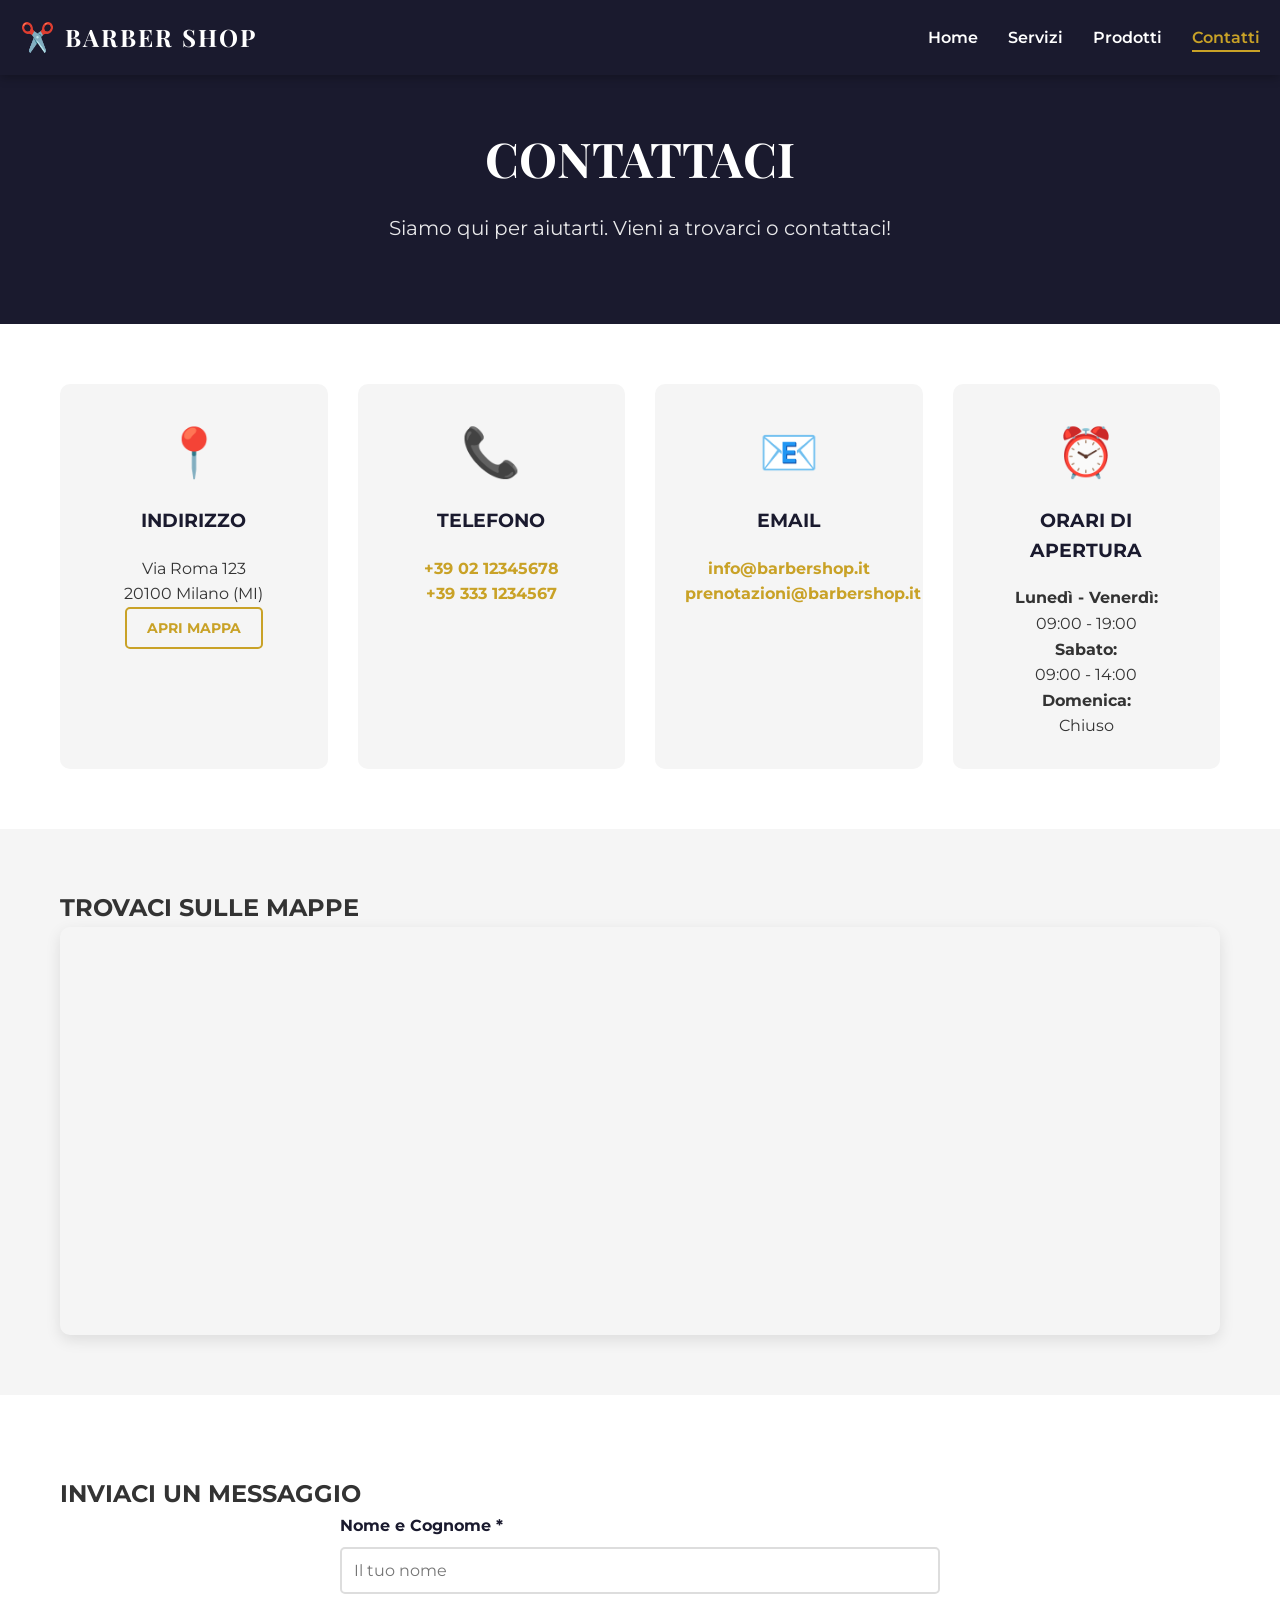
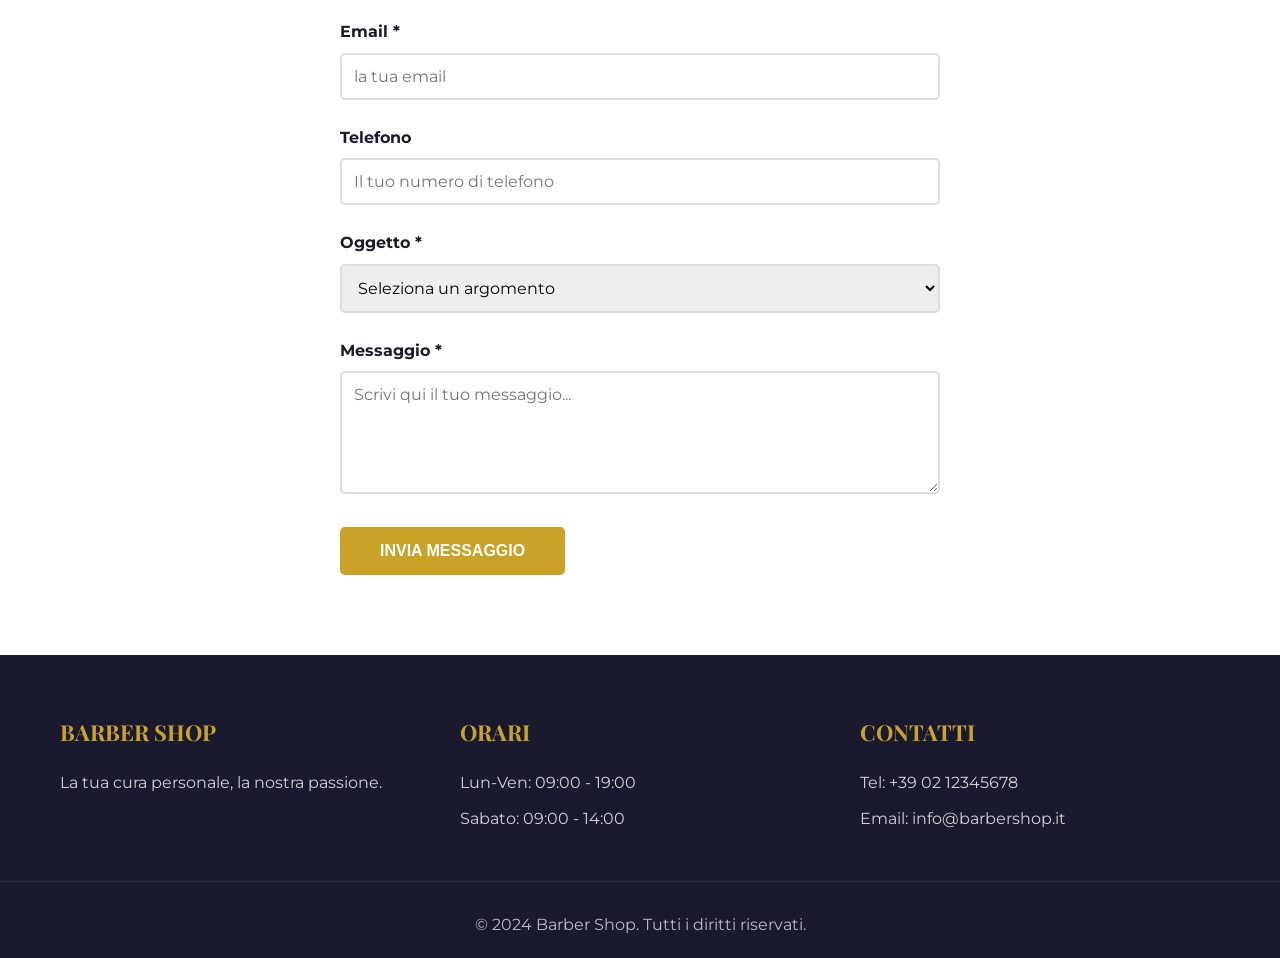
==== contacts.html @ 752fe178 "Add files via upload" ====
<!DOCTYPE html>
<html lang="it">
<head>
    <meta charset="UTF-8">
    <meta name="viewport" content="width=device-width, initial-scale=1.0">
    <title>Contatti - Barber Shop</title>
    <link rel="stylesheet" href="styles.css">
    <link rel="preconnect" href="https://fonts.googleapis.com">
    <link rel="preconnect" href="https://fonts.gstatic.com" crossorigin>
    <link href="https://fonts.googleapis.com/css2?family=Montserrat:wght@400;600;700&family=Playfair+Display:wght@700&display=swap" rel="stylesheet">
</head>
<body>
    <!-- Navbar -->
    <nav class="navbar">
        <div class="container navbar-container">
            <a href="index.html" class="logo">
                <span class="logo-icon">✂️</span>
                <span class="logo-text">BARBER SHOP</span>
            </a>
            
            <button class="hamburger" id="hamburger" aria-label="Menu">
                <span></span>
                <span></span>
                <span></span>
            </button>
            
            <ul class="nav-menu" id="nav-menu">
                <li><a href="index.html" class="nav-link">Home</a></li>
                <li><a href="services.html" class="nav-link">Servizi</a></li>
                <li><a href="products.html" class="nav-link">Prodotti</a></li>
                <li><a href="contacts.html" class="nav-link active">Contatti</a></li>
            </ul>
        </div>
    </nav>

    <!-- Header Section -->
    <section class="page-header">
        <h1>CONTATTACI</h1>
        <p>Siamo qui per aiutarti. Vieni a trovarci o contattaci!</p>
    </section>

    <!-- Contatti Info -->
    <section class="contacts-section">
        <div class="container">
            <div class="contact-info-grid">
                <div class="contact-card">
                    <div class="contact-icon">📍</div>
                    <h3>INDIRIZZO</h3>
                    <p>Via Roma 123<br>20100 Milano (MI)</p>
                    <a href="https://www.google.com/maps/search/?api=1&query=Via+Roma+123+Milano" target="_blank" class="btn btn-sm btn-secondary">APRI MAPPA</a>
                </div>
                <div class="contact-card">
                    <div class="contact-icon">📞</div>
                    <h3>TELEFONO</h3>
                    <p><a href="tel:+390212345678" class="phone-link">+39 02 12345678</a></p>
                    <p><a href="tel:+393331234567" class="phone-link">+39 333 1234567</a></p>
                </div>
                <div class="contact-card">
                    <div class="contact-icon">📧</div>
                    <h3>EMAIL</h3>
                    <p><a href="mailto:info@barbershop.it" class="email-link">info@barbershop.it</a></p>
                    <p><a href="mailto:prenotazioni@barbershop.it" class="email-link">prenotazioni@barbershop.it</a></p>
                </div>
                <div class="contact-card">
                    <div class="contact-icon">⏰</div>
                    <h3>ORARI DI APERTURA</h3>
                    <p><strong>Lunedì - Venerdì:</strong><br>09:00 - 19:00</p>
                    <p><strong>Sabato:</strong><br>09:00 - 14:00</p>
                    <p><strong>Domenica:</strong><br>Chiuso</p>
                </div>
            </div>
        </div>
    </section>

    <!-- Mappa -->
    <section class="map-section">
        <div class="container">
            <h2>TROVACI SULLE MAPPE</h2>
            <div class="map-container">
                <a href="https://www.google.com/maps/search/?api=1&query=Via+Roma+123+Milano" target="_blank" class="map-link">
                    <iframe 
                        src="https://www.openstreetmap.org/export/embed.html?bbox=9.1800,45.4600,9.1900,45.4700&amp;layer=mapnik" 
                        style="width: 100%; height: 400px; border: none;"
                        allowfullscreen>
                    </iframe>
                </a>
            </div>
        </div>
    </section>

    <!-- Modulo Contatti -->
    <section class="contact-form-section">
        <div class="container">
            <h2>INVIACI UN MESSAGGIO</h2>
            <form class="contact-form" onsubmit="event.preventDefault(); alert('Grazie per il messaggio! Ti risponderemo al più presto.');">
                <div class="form-group">
                    <label for="name">Nome e Cognome *</label>
                    <input type="text" id="name" name="name" required placeholder="Il tuo nome">
                </div>
                <div class="form-group">
                    <label for="email">Email *</label>
                    <input type="email" id="email" name="email" required placeholder="la tua email">
                </div>
                <div class="form-group">
                    <label for="phone">Telefono</label>
                    <input type="tel" id="phone" name="phone" placeholder="Il tuo numero di telefono">
                </div>
                <div class="form-group">
                    <label for="subject">Oggetto *</label>
                    <select id="subject" name="subject" required>
                        <option value="">Seleziona un argomento</option>
                        <option value="prenotazione">Prenotazione Appuntamento</option>
                        <option value="informazioni">Informazioni sui Servizi</option>
                        <option value="prodotti">Informazioni sui Prodotti</option>
                        <option value="altro">Altro</option>
                    </select>
                </div>
                <div class="form-group">
                    <label for="message">Messaggio *</label>
                    <textarea id="message" name="message" rows="5" required placeholder="Scrivi qui il tuo messaggio..."></textarea>
                </div>
                <button type="submit" class="btn btn-primary btn-lg">INVIA MESSAGGIO</button>
            </form>
        </div>
    </section>

    <!-- Footer -->
    <footer class="footer">
        <div class="container footer-content">
            <div class="footer-section">
                <h3>BARBER SHOP</h3>
                <p>La tua cura personale, la nostra passione.</p>
            </div>
            <div class="footer-section">
                <h3>ORARI</h3>
                <p>Lun-Ven: 09:00 - 19:00</p>
                <p>Sabato: 09:00 - 14:00</p>
            </div>
            <div class="footer-section">
                <h3>CONTATTI</h3>
                <p>Tel: +39 02 12345678</p>
                <p>Email: info@barbershop.it</p>
            </div>
        </div>
        <div class="footer-bottom">
            <p>&copy; 2024 Barber Shop. Tutti i diritti riservati.</p>
        </div>
    </footer>

    <script src="script.js"></script>
</body>
</html>
---- styles.css ----
/* Reset e Base Styles */
* {
    margin: 0;
    padding: 0;
    box-sizing: border-box;
}

:root {
    --primary-color: #1a1a2e;
    --secondary-color: #16213e;
    --accent-color: #c9a227;
    --text-light: #ffffff;
    --text-dark: #333333;
    --gray-light: #f5f5f5;
    --gray-medium: #888888;
}

body {
    font-family: 'Montserrat', sans-serif;
    line-height: 1.6;
    color: var(--text-dark);
    overflow-x: hidden;
}

.container {
    max-width: 1200px;
    margin: 0 auto;
    padding: 0 20px;
}

/* Navbar Styles */
.navbar {
    background-color: var(--primary-color);
    position: fixed;
    top: 0;
    width: 100%;
    z-index: 1000;
    box-shadow: 0 2px 10px rgba(0,0,0,0.3);
}

.navbar-container {
    display: flex;
    justify-content: space-between;
    align-items: center;
    padding: 15px 20px;
    max-width: 1400px;
    margin: 0 auto;
}

.logo {
    display: flex;
    align-items: center;
    text-decoration: none;
    gap: 10px;
}

.logo-icon {
    font-size: 28px;
}

.logo-text {
    color: var(--text-light);
    font-family: 'Playfair Display', serif;
    font-size: 24px;
    font-weight: 700;
    letter-spacing: 2px;
}

.nav-menu {
    display: flex;
    list-style: none;
    gap: 30px;
    align-items: center;
}

.nav-link {
    color: var(--text-light);
    text-decoration: none;
    font-weight: 600;
    transition: color 0.3s ease;
    position: relative;
    padding: 5px 0;
}

.nav-link::after {
    content: '';
    position: absolute;
    bottom: 0;
    left: 0;
    width: 0;
    height: 2px;
    background-color: var(--accent-color);
    transition: width 0.3s ease;
}

.nav-link:hover::after,
.nav-link.active::after {
    width: 100%;
}

.nav-link:hover,
.nav-link.active {
    color: var(--accent-color);
}

/* Hamburger Menu */
.hamburger {
    display: none;
    flex-direction: column;
    background: none;
    border: none;
    cursor: pointer;
    gap: 5px;
    z-index: 1001;
}

.hamburger span {
    width: 25px;
    height: 3px;
    background-color: var(--text-light);
    transition: all 0.3s ease;
}

/* Hero Section */
.hero {
    background: linear-gradient(135deg, var(--primary-color) 0%, var(--secondary-color) 100%);
    min-height: 100vh;
    display: flex;
    align-items: center;
    justify-content: center;
    text-align: center;
    color: var(--text-light);
    padding-top: 80px;
    position: relative;
}

.hero-overlay {
    position: absolute;
    top: 0;
    left: 0;
    right: 0;
    bottom: 0;
    background: url('data:image/svg+xml,<svg xmlns="http://www.w3.org/2000/svg" viewBox="0 0 1440 320"><path fill="%23c9a227" fill-opacity="0.1" d="M0,64L48,80C96,96,192,128,288,128C384,128,480,96,576,96C672,96,768,128,864,149.3C960,171,1056,181,1152,165.3C1248,149,1344,107,1392,85.3L1440,64L1440,320L1392,320C1344,320,1248,320,1152,320C1056,320,960,320,864,320C768,320,672,320,576,320C480,320,384,320,288,320C192,320,96,320,48,320L0,320Z"></path></svg>') no-repeat bottom;
    background-size: cover;
    opacity: 0.3;
}

.hero-content {
    position: relative;
    z-index: 1;
    max-width: 800px;
    padding: 40px 20px;
}

.hero h1 {
    font-family: 'Playfair Display', serif;
    font-size: 48px;
    margin-bottom: 20px;
    line-height: 1.2;
}

.hero p {
    font-size: 20px;
    margin-bottom: 30px;
    opacity: 0.9;
}

/* Services Preview */
.services-preview {
    padding: 80px 0;
    background-color: var(--gray-light);
}

.services-preview h2,
.about h2,
.testimonials h2 {
    font-family: 'Playfair Display', serif;
    color: var(--primary-color);
    text-align: center;
    margin-bottom: 50px;
    font-size: 36px;
}

.service-cards {
    display: grid;
    grid-template-columns: repeat(auto-fit, minmax(280px, 1fr));
    gap: 30px;
    margin-bottom: 40px;
}

.card {
    background-color: white;
    padding: 30px;
    border-radius: 10px;
    text-align: center;
    box-shadow: 0 5px 15px rgba(0,0,0,0.1);
    transition: transform 0.3s ease, box-shadow 0.3s ease;
}

.card:hover {
    transform: translateY(-10px);
    box-shadow: 0 10px 25px rgba(0,0,0,0.15);
}

.card-icon {
    font-size: 48px;
    margin-bottom: 15px;
}

.card h3 {
    color: var(--primary-color);
    margin-bottom: 10px;
    font-family: 'Playfair Display', serif;
}

.card p {
    color: var(--gray-medium);
    margin-bottom: 15px;
}

.price {
    display: inline-block;
    background-color: var(--accent-color);
    color: white;
    padding: 8px 20px;
    border-radius: 20px;
    font-weight: bold;
    font-size: 18px;
}

/* About Section */
.about {
    padding: 80px 0;
}

.about-content {
    display: grid;
    grid-template-columns: 1fr 1fr;
    gap: 50px;
    align-items: center;
}

.about-text h2 {
    text-align: left;
    margin-bottom: 20px;
}

.about-text p {
    color: var(--gray-medium);
    margin-bottom: 15px;
    font-size: 16px;
}

.image-placeholder {
    background-color: var(--primary-color);
    height: 400px;
    display: flex;
    align-items: center;
    justify-content: center;
    border-radius: 10px;
    font-size: 100px;
}

/* Testimonials */
.testimonials {
    padding: 80px 0;
    background-color: var(--primary-color);
    color: white;
}

.testimonials h2 {
    color: white;
}

.testimonial-cards {
    display: grid;
    grid-template-columns: repeat(auto-fit, minmax(300px, 1fr));
    gap: 30px;
}

.testimonial-card {
    background-color: var(--secondary-color);
    padding: 30px;
    border-radius: 10px;
    text-align: center;
}

.testimonial-card p {
    font-style: italic;
    margin-bottom: 20px;
    opacity: 0.9;
}

.client-name {
    color: var(--accent-color);
    font-weight: bold;
}

/* Footer */
.footer {
    background-color: var(--primary-color);
    color: white;
    padding: 60px 0 20px;
}

.footer-content {
    display: grid;
    grid-template-columns: repeat(auto-fit, minmax(250px, 1fr));
    gap: 40px;
    margin-bottom: 40px;
}

.footer-section h3 {
    font-family: 'Playfair Display', serif;
    color: var(--accent-color);
    margin-bottom: 20px;
    font-size: 22px;
}

.footer-section p {
    opacity: 0.8;
    margin-bottom: 10px;
}

.footer-bottom {
    text-align: center;
    padding-top: 30px;
    border-top: 1px solid rgba(255,255,255,0.1);
    opacity: 0.7;
}

/* Buttons */
.btn {
    display: inline-block;
    background-color: var(--accent-color);
    color: white;
    padding: 12px 30px;
    border-radius: 5px;
    text-decoration: none;
    font-weight: bold;
    transition: all 0.3s ease;
    border: none;
    cursor: pointer;
}

.btn:hover {
    background-color: #b89120;
    transform: translateY(-2px);
    box-shadow: 0 5px 15px rgba(201, 162, 39, 0.4);
}

.btn-secondary {
    background-color: transparent;
    border: 2px solid var(--accent-color);
    color: var(--accent-color);
}

.btn-secondary:hover {
    background-color: var(--accent-color);
    color: white;
}

.btn-sm {
    padding: 8px 20px;
    font-size: 14px;
}

.btn-lg {
    padding: 15px 40px;
    font-size: 16px;
}

/* Page Header */
.page-header {
    background-color: var(--primary-color);
    color: white;
    text-align: center;
    padding: 120px 20px 80px;
}

.page-header h1 {
    font-family: 'Playfair Display', serif;
    font-size: 48px;
    margin-bottom: 15px;
}

.page-header p {
    font-size: 20px;
    opacity: 0.9;
}

/* Services Section */
.services-section {
    padding: 60px 0;
}

.section-title {
    font-family: 'Playfair Display', serif;
    color: var(--primary-color);
    text-align: center;
    margin-bottom: 50px;
    font-size: 32px;
}

.service-list {
    max-width: 800px;
    margin: 0 auto;
}

.service-item {
    display: flex;
    justify-content: space-between;
    align-items: center;
    padding: 25px 30px;
    background-color: var(--gray-light);
    margin-bottom: 15px;
    border-radius: 10px;
    transition: all 0.3s ease;
}

.service-item:hover {
    transform: translateX(10px);
    box-shadow: 0 5px 15px rgba(0,0,0,0.1);
}

.service-name {
    font-weight: bold;
    color: var(--primary-color);
    font-size: 20px;
}

.service-price {
    background-color: var(--accent-color);
    color: white;
    padding: 8px 20px;
    border-radius: 20px;
    font-weight: bold;
    min-width: 100px;
    text-align: center;
}

.service-desc {
    width: 100%;
    color: var(--gray-medium);
    margin-top: 5px;
    font-size: 14px;
}

/* Booking CTA */
.booking-cta {
    background-color: var(--accent-color);
    padding: 60px 20px;
    text-align: center;
    color: white;
}

.booking-cta h2 {
    color: white;
    margin-bottom: 15px;
}

.booking-cta p {
    font-size: 18px;
    margin-bottom: 30px;
    opacity: 0.9;
}

/* Products Section */
.products-section {
    padding: 60px 0;
}

.product-grid {
    display: grid;
    grid-template-columns: repeat(auto-fit, minmax(250px, 1fr));
    gap: 30px;
}

.product-card {
    background-color: white;
    border-radius: 10px;
    padding: 25px;
    text-align: center;
    box-shadow: 0 5px 15px rgba(0,0,0,0.1);
    transition: all 0.3s ease;
}

.product-card:hover {
    transform: translateY(-5px);
    box-shadow: 0 10px 25px rgba(0,0,0,0.15);
}

.product-image {
    font-size: 60px;
    margin-bottom: 15px;
}

.product-card h3 {
    color: var(--primary-color);
    margin-bottom: 10px;
}

.product-card p {
    color: var(--gray-medium);
    margin-bottom: 15px;
    font-size: 14px;
}

/* Contact Section */
.contacts-section {
    padding: 60px 0;
}

.contact-info-grid {
    display: grid;
    grid-template-columns: repeat(auto-fit, minmax(250px, 1fr));
    gap: 30px;
}

.contact-card {
    background-color: var(--gray-light);
    padding: 30px;
    border-radius: 10px;
    text-align: center;
    transition: all 0.3s ease;
}

.contact-card:hover {
    transform: translateY(-5px);
    box-shadow: 0 10px 25px rgba(0,0,0,0.15);
}

.contact-icon {
    font-size: 48px;
    margin-bottom: 15px;
}

.contact-card h3 {
    color: var(--primary-color);
    margin-bottom: 20px;
}

.phone-link,
.email-link {
    color: var(--accent-color);
    text-decoration: none;
    font-weight: bold;
}

.phone-link:hover,
.email-link:hover {
    text-decoration: underline;
}

/* Map Section */
.map-section {
    padding: 60px 0;
    background-color: var(--gray-light);
}

.map-container {
    border-radius: 10px;
    overflow: hidden;
    box-shadow: 0 5px 15px rgba(0,0,0,0.1);
}

/* Contact Form */
.contact-form-section {
    padding: 80px 0;
}

.contact-form {
    max-width: 600px;
    margin: 0 auto;
}

.form-group {
    margin-bottom: 25px;
}

label {
    display: block;
    font-weight: bold;
    color: var(--primary-color);
    margin-bottom: 8px;
}

input,
textarea,
select {
    width: 100%;
    padding: 12px;
    border: 2px solid #ddd;
    border-radius: 5px;
    font-family: 'Montserrat', sans-serif;
    font-size: 16px;
    transition: border-color 0.3s ease;
}

input:focus,
textarea:focus,
select:focus {
    outline: none;
    border-color: var(--accent-color);
}

/* Responsive Design */
@media (max-width: 992px) {
    .hero h1 {
        font-size: 40px;
    }
    
    .about-content {
        grid-template-columns: 1fr;
    }
    
    .image-placeholder {
        order: -1;
    }
}

@media (max-width: 768px) {
    .hamburger {
        display: flex;
    }
    
    .nav-menu {
        position: fixed;
        top: 70px;
        left: -100%;
        width: 100%;
        height: calc(100vh - 70px);
        background-color: var(--primary-color);
        flex-direction: column;
        padding: 40px 20px;
        transition: left 0.3s ease;
    }
    
    .nav-menu.active {
        left: 0;
    }
    
    .hero h1 {
        font-size: 32px;
    }
    
    .hero p {
        font-size: 18px;
    }
    
    .section-title,
    .page-header h1 {
        font-size: 28px;
    }
    
    .service-item {
        flex-direction: column;
        text-align: center;
        gap: 10px;
    }
}

@media (max-width: 480px) {
    .hero h1 {
        font-size: 26px;
    }
    
    .logo-text {
        font-size: 18px;
    }
    
    .service-cards,
    .testimonial-cards,
    .product-grid,
    .contact-info-grid,
    .footer-content {
        grid-template-columns: 1fr;
    }
}

/* Smooth Scrolling */
html {
    scroll-behavior: smooth;
}

/* Accessibility */
@media (prefers-reduced-motion: reduce) {
    * {
        animation-duration: 0.01ms !important;
        transition-duration: 0.01ms !important;
    }
}
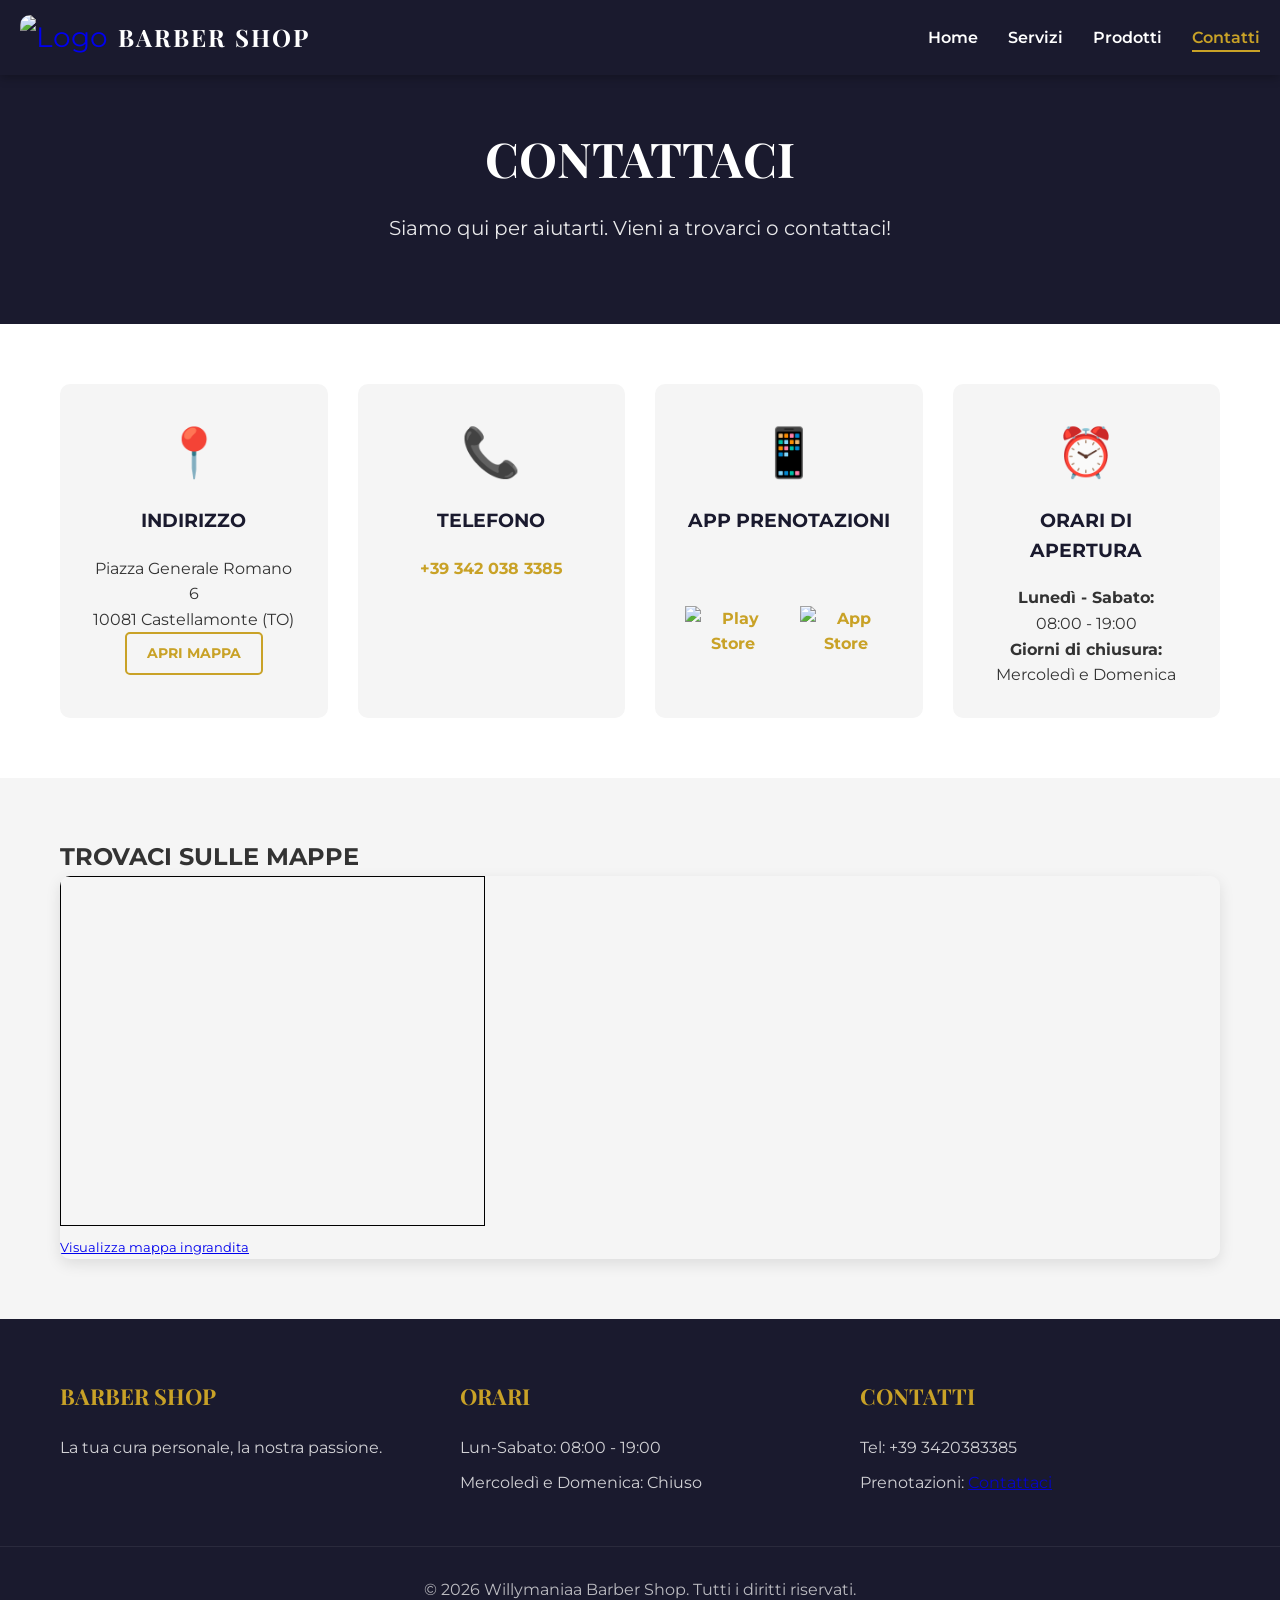
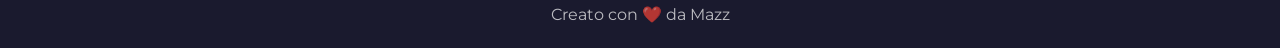
==== commit 160569a9: "Update site" ====
--- a/contacts.html
+++ b/contacts.html
@@ -3,7 +3,8 @@
 <head>
     <meta charset="UTF-8">
     <meta name="viewport" content="width=device-width, initial-scale=1.0">
-    <title>Contatti - Barber Shop</title>
+    <title>Contatti - Willymaniaa</title>
+    <link rel="icon" type="image/x-icon" href="C:\Users\mattia.luzzi\Documents\Varie\Sito\img\WillyManiaa_white.png">
     <link rel="stylesheet" href="styles.css">
     <link rel="preconnect" href="https://fonts.googleapis.com">
     <link rel="preconnect" href="https://fonts.gstatic.com" crossorigin>
@@ -14,7 +15,7 @@
     <nav class="navbar">
         <div class="container navbar-container">
             <a href="index.html" class="logo">
-                <span class="logo-icon">✂️</span>
+                <span class="logo-icon"><img src="C:\Users\mattia.luzzi\Documents\Varie\Sito\img\WillyManiaa_white_OK.png" alt="Logo" class="image"></span>
                 <span class="logo-text">BARBER SHOP</span>
             </a>
             
@@ -46,27 +47,27 @@
                 <div class="contact-card">
                     <div class="contact-icon">📍</div>
                     <h3>INDIRIZZO</h3>
-                    <p>Via Roma 123<br>20100 Milano (MI)</p>
-                    <a href="https://www.google.com/maps/search/?api=1&query=Via+Roma+123+Milano" target="_blank" class="btn btn-sm btn-secondary">APRI MAPPA</a>
+                    <p>Piazza Generale Romano 6<br>10081 Castellamonte (TO)</p>
+                    <a href="https://maps.app.goo.gl/YxpuVJAMaMwBUh6VA" target="_blank" class="btn btn-sm btn-secondary">APRI MAPPA</a>
                 </div>
                 <div class="contact-card">
                     <div class="contact-icon">📞</div>
                     <h3>TELEFONO</h3>
-                    <p><a href="tel:+390212345678" class="phone-link">+39 02 12345678</a></p>
-                    <p><a href="tel:+393331234567" class="phone-link">+39 333 1234567</a></p>
+                    <p><a href="tel:+393420383385" class="phone-link">+39 342 038 3385</a></p>
                 </div>
                 <div class="contact-card">
-                    <div class="contact-icon">📧</div>
-                    <h3>EMAIL</h3>
-                    <p><a href="mailto:info@barbershop.it" class="email-link">info@barbershop.it</a></p>
-                    <p><a href="mailto:prenotazioni@barbershop.it" class="email-link">prenotazioni@barbershop.it</a></p>
+                    <div class="contact-icon">📱</div>
+                    <h3>APP PRENOTAZIONI</h3>
+                    <div class="app-links">
+                        <p><a href="https://play.google.com/store/apps/details?id=com.easybook.willymaniaa.fe&utm_source=emea_Med" class="email-link"><img src="C:\Users\mattia.luzzi\Documents\Varie\Sito\img\playstore_logo_icon_188436.png" height="40" alt="Play Store" class="icon"></a></p>
+                        <p><a href="https://apps.apple.com/it/app/willymaniaa-barber-shop/id6737987448" class="email-link"><img src="C:\Users\mattia.luzzi\Documents\Varie\Sito\img\App_store_2_40662.png" height="40" alt="App Store" class="icon"></a></p>
+                    </div>
                 </div>
                 <div class="contact-card">
                     <div class="contact-icon">⏰</div>
                     <h3>ORARI DI APERTURA</h3>
-                    <p><strong>Lunedì - Venerdì:</strong><br>09:00 - 19:00</p>
-                    <p><strong>Sabato:</strong><br>09:00 - 14:00</p>
-                    <p><strong>Domenica:</strong><br>Chiuso</p>
+                    <p><strong>Lunedì - Sabato:</strong><br>08:00 - 19:00</p>
+                    <p><strong>Giorni di chiusura:</strong><br>Mercoledì e Domenica</p>
                 </div>
             </div>
         </div>
@@ -77,54 +78,12 @@
         <div class="container">
             <h2>TROVACI SULLE MAPPE</h2>
             <div class="map-container">
-                <a href="https://www.google.com/maps/search/?api=1&query=Via+Roma+123+Milano" target="_blank" class="map-link">
-                    <iframe 
-                        src="https://www.openstreetmap.org/export/embed.html?bbox=9.1800,45.4600,9.1900,45.4700&amp;layer=mapnik" 
-                        style="width: 100%; height: 400px; border: none;"
-                        allowfullscreen>
-                    </iframe>
-                </a>
-            </div>
+                <a href="https://maps.app.goo.gl/YxpuVJAMaMwBUh6VA" target="_blank">
+                <iframe width="425" height="350" src="https://www.openstreetmap.org/export/embed.html?bbox=7.712442576885224%2C45.379093121801915%2C7.718638479709626%2C45.38144809525614&amp;layer=mapnik" style="border: 1px solid black"></iframe><br/><small><a href="https://www.openstreetmap.org/?#map=19/45.380271/7.715541">Visualizza mappa ingrandita</a></small>            </div>
         </div>
     </section>
 
-    <!-- Modulo Contatti -->
-    <section class="contact-form-section">
-        <div class="container">
-            <h2>INVIACI UN MESSAGGIO</h2>
-            <form class="contact-form" onsubmit="event.preventDefault(); alert('Grazie per il messaggio! Ti risponderemo al più presto.');">
-                <div class="form-group">
-                    <label for="name">Nome e Cognome *</label>
-                    <input type="text" id="name" name="name" required placeholder="Il tuo nome">
-                </div>
-                <div class="form-group">
-                    <label for="email">Email *</label>
-                    <input type="email" id="email" name="email" required placeholder="la tua email">
-                </div>
-                <div class="form-group">
-                    <label for="phone">Telefono</label>
-                    <input type="tel" id="phone" name="phone" placeholder="Il tuo numero di telefono">
-                </div>
-                <div class="form-group">
-                    <label for="subject">Oggetto *</label>
-                    <select id="subject" name="subject" required>
-                        <option value="">Seleziona un argomento</option>
-                        <option value="prenotazione">Prenotazione Appuntamento</option>
-                        <option value="informazioni">Informazioni sui Servizi</option>
-                        <option value="prodotti">Informazioni sui Prodotti</option>
-                        <option value="altro">Altro</option>
-                    </select>
-                </div>
-                <div class="form-group">
-                    <label for="message">Messaggio *</label>
-                    <textarea id="message" name="message" rows="5" required placeholder="Scrivi qui il tuo messaggio..."></textarea>
-                </div>
-                <button type="submit" class="btn btn-primary btn-lg">INVIA MESSAGGIO</button>
-            </form>
-        </div>
-    </section>
-
-    <!-- Footer -->
+     <!-- Footer -->
     <footer class="footer">
         <div class="container footer-content">
             <div class="footer-section">
@@ -133,17 +92,18 @@
             </div>
             <div class="footer-section">
                 <h3>ORARI</h3>
-                <p>Lun-Ven: 09:00 - 19:00</p>
-                <p>Sabato: 09:00 - 14:00</p>
+                <p>Lun-Sabato: 08:00 - 19:00</p>
+                <p>Mercoledì e Domenica: Chiuso</p>
             </div>
             <div class="footer-section">
                 <h3>CONTATTI</h3>
-                <p>Tel: +39 02 12345678</p>
-                <p>Email: info@barbershop.it</p>
+                <p>Tel: +39 3420383385</p>
+                <p>Prenotazioni: <a href="contacts.html">Contattaci</a></p>
             </div>
         </div>
         <div class="footer-bottom">
-            <p>&copy; 2024 Barber Shop. Tutti i diritti riservati.</p>
+            <p>&copy; 2026 Willymaniaa Barber Shop. Tutti i diritti riservati.</p>
+            <p>Creato con ❤️ da Mazz</p>
         </div>
     </footer>
 
--- a/styles.css
+++ b/styles.css
@@ -604,6 +604,18 @@
     border-color: var(--accent-color);
 }
 
+.image {
+        height: 50px;
+        border-radius: 10px;
+    }
+
+.app-links {
+    display: flex;
+    justify-content: center;
+    gap: 20px;
+    padding-top: 50px;
+}
+
 /* Responsive Design */
 @media (max-width: 992px) {
     .hero h1 {
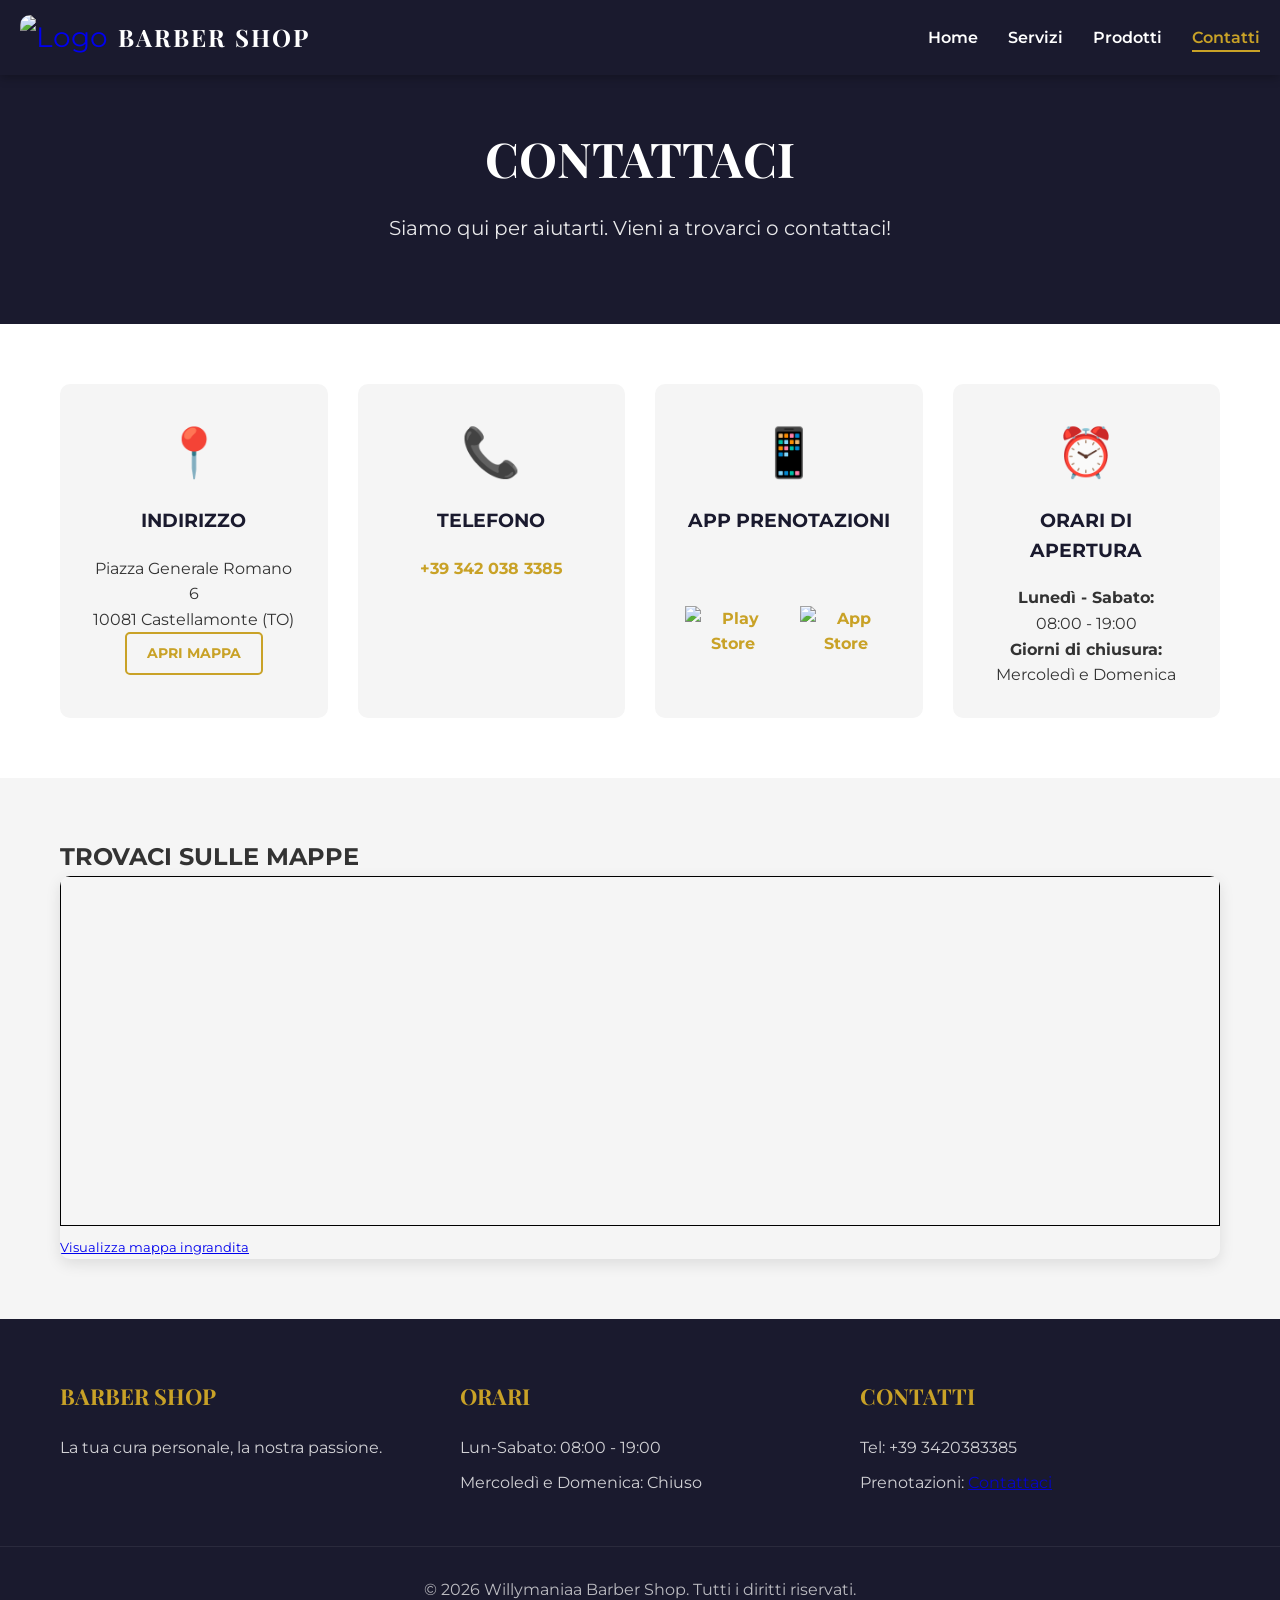
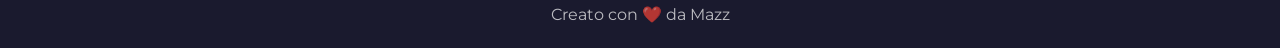
==== commit 09f7a9bb: "update loghi" ====
--- a/contacts.html
+++ b/contacts.html
@@ -4,7 +4,7 @@
     <meta charset="UTF-8">
     <meta name="viewport" content="width=device-width, initial-scale=1.0">
     <title>Contatti - Willymaniaa</title>
-    <link rel="icon" type="image/x-icon" href="C:\Users\mattia.luzzi\Documents\Varie\Sito\img\WillyManiaa_white.png">
+    <link rel="icon" type="image/x-icon" href="https://github.com/Mazz19/Willymaniaa/blob/main/img/WillyManiaa_white_OK.png">
     <link rel="stylesheet" href="styles.css">
     <link rel="preconnect" href="https://fonts.googleapis.com">
     <link rel="preconnect" href="https://fonts.gstatic.com" crossorigin>
@@ -15,7 +15,7 @@
     <nav class="navbar">
         <div class="container navbar-container">
             <a href="index.html" class="logo">
-                <span class="logo-icon"><img src="C:\Users\mattia.luzzi\Documents\Varie\Sito\img\WillyManiaa_white_OK.png" alt="Logo" class="image"></span>
+                <span class="logo-icon"><img src="https://github.com/Mazz19/Willymaniaa/blob/main/img/WillyManiaa_white_OK.png" alt="Logo" class="image"></span>
                 <span class="logo-text">BARBER SHOP</span>
             </a>
             
@@ -59,8 +59,8 @@
                     <div class="contact-icon">📱</div>
                     <h3>APP PRENOTAZIONI</h3>
                     <div class="app-links">
-                        <p><a href="https://play.google.com/store/apps/details?id=com.easybook.willymaniaa.fe&utm_source=emea_Med" class="email-link"><img src="C:\Users\mattia.luzzi\Documents\Varie\Sito\img\playstore_logo_icon_188436.png" height="40" alt="Play Store" class="icon"></a></p>
-                        <p><a href="https://apps.apple.com/it/app/willymaniaa-barber-shop/id6737987448" class="email-link"><img src="C:\Users\mattia.luzzi\Documents\Varie\Sito\img\App_store_2_40662.png" height="40" alt="App Store" class="icon"></a></p>
+                        <p><a href="https://play.google.com/store/apps/details?id=com.easybook.willymaniaa.fe&utm_source=emea_Med" class="email-link"><img src="https://github.com/Mazz19/Willymaniaa/blob/main/img/playstore_logo_icon_188436.png" height="40" alt="Play Store" class="icon"></a></p>
+                        <p><a href="https://apps.apple.com/it/app/willymaniaa-barber-shop/id6737987448" class="email-link"><img src="https://github.com/Mazz19/Willymaniaa/blob/main/img/App_store_2_40662.png" height="40" alt="App Store" class="icon"></a></p>
                     </div>
                 </div>
                 <div class="contact-card">
@@ -79,7 +79,7 @@
             <h2>TROVACI SULLE MAPPE</h2>
             <div class="map-container">
                 <a href="https://maps.app.goo.gl/YxpuVJAMaMwBUh6VA" target="_blank">
-                <iframe width="425" height="350" src="https://www.openstreetmap.org/export/embed.html?bbox=7.712442576885224%2C45.379093121801915%2C7.718638479709626%2C45.38144809525614&amp;layer=mapnik" style="border: 1px solid black"></iframe><br/><small><a href="https://www.openstreetmap.org/?#map=19/45.380271/7.715541">Visualizza mappa ingrandita</a></small>            </div>
+                <iframe width="100%" height="350" src="https://www.openstreetmap.org/export/embed.html?bbox=7.712442576885224%2C45.379093121801915%2C7.718638479709626%2C45.38144809525614&amp;layer=mapnik" style="border: 1px solid black"></iframe><br/><small><a href="https://www.openstreetmap.org/?#map=19/45.380271/7.715541">Visualizza mappa ingrandita</a></small>            </div>
         </div>
     </section>
 
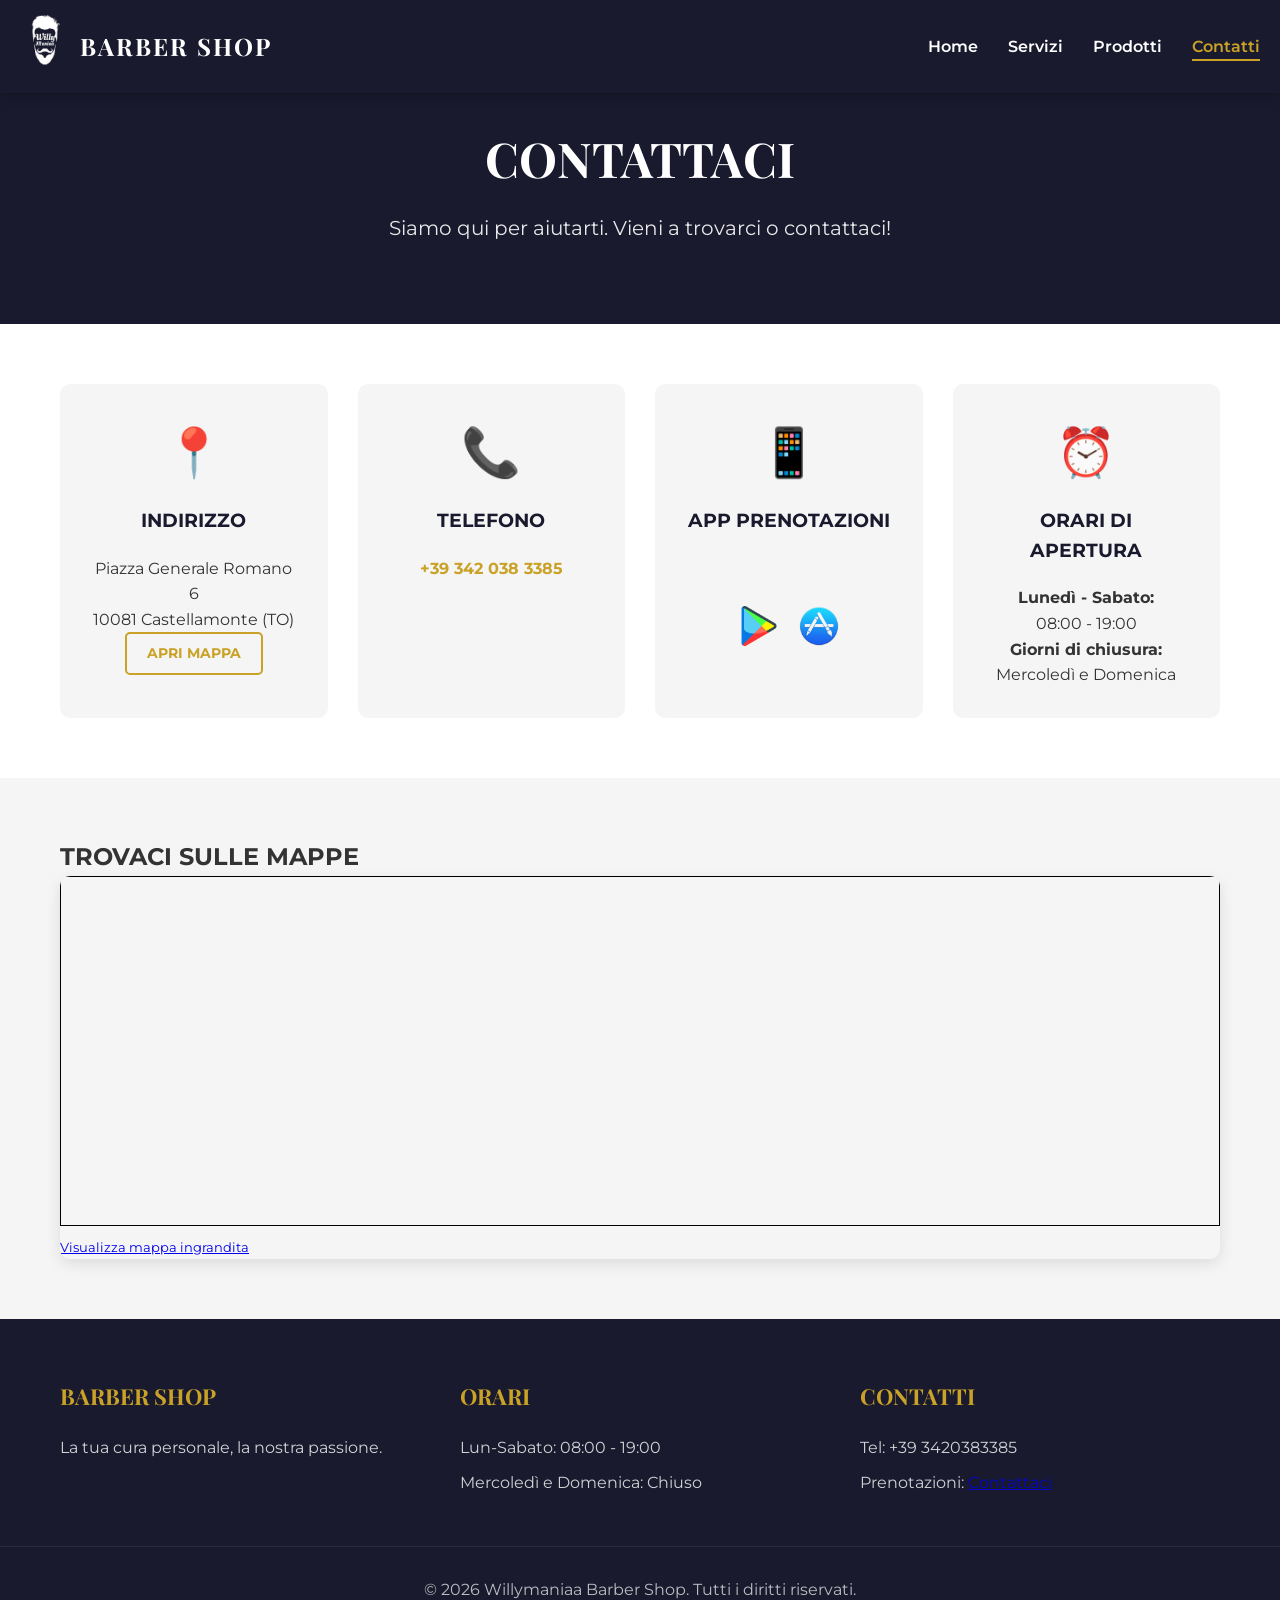
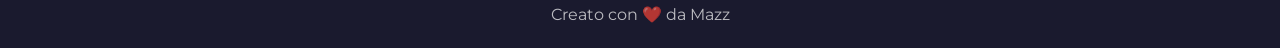
==== commit 0764c1ac: "update loghi v2" ====
--- a/contacts.html
+++ b/contacts.html
@@ -4,7 +4,7 @@
     <meta charset="UTF-8">
     <meta name="viewport" content="width=device-width, initial-scale=1.0">
     <title>Contatti - Willymaniaa</title>
-    <link rel="icon" type="image/x-icon" href="https://github.com/Mazz19/Willymaniaa/blob/main/img/WillyManiaa_white_OK.png">
+    <link rel="icon" type="image/x-icon" href="img/WillyManiaa_white_OK.png">
     <link rel="stylesheet" href="styles.css">
     <link rel="preconnect" href="https://fonts.googleapis.com">
     <link rel="preconnect" href="https://fonts.gstatic.com" crossorigin>
@@ -15,7 +15,7 @@
     <nav class="navbar">
         <div class="container navbar-container">
             <a href="index.html" class="logo">
-                <span class="logo-icon"><img src="https://github.com/Mazz19/Willymaniaa/blob/main/img/WillyManiaa_white_OK.png" alt="Logo" class="image"></span>
+                <span class="logo-icon"><img src="img/WillyManiaa_white_OK.png" alt="Logo" class="image"></span>
                 <span class="logo-text">BARBER SHOP</span>
             </a>
             
@@ -59,8 +59,8 @@
                     <div class="contact-icon">📱</div>
                     <h3>APP PRENOTAZIONI</h3>
                     <div class="app-links">
-                        <p><a href="https://play.google.com/store/apps/details?id=com.easybook.willymaniaa.fe&utm_source=emea_Med" class="email-link"><img src="https://github.com/Mazz19/Willymaniaa/blob/main/img/playstore_logo_icon_188436.png" height="40" alt="Play Store" class="icon"></a></p>
-                        <p><a href="https://apps.apple.com/it/app/willymaniaa-barber-shop/id6737987448" class="email-link"><img src="https://github.com/Mazz19/Willymaniaa/blob/main/img/App_store_2_40662.png" height="40" alt="App Store" class="icon"></a></p>
+                        <p><a href="https://play.google.com/store/apps/details?id=com.easybook.willymaniaa.fe&utm_source=emea_Med" class="email-link"><img src="img/playstore_logo_icon_188436.png" height="40" alt="Play Store" class="icon"></a></p>
+                        <p><a href="https://apps.apple.com/it/app/willymaniaa-barber-shop/id6737987448" class="email-link"><img src="img/App_store_2_40662.png" height="40" alt="App Store" class="icon"></a></p>
                     </div>
                 </div>
                 <div class="contact-card">
